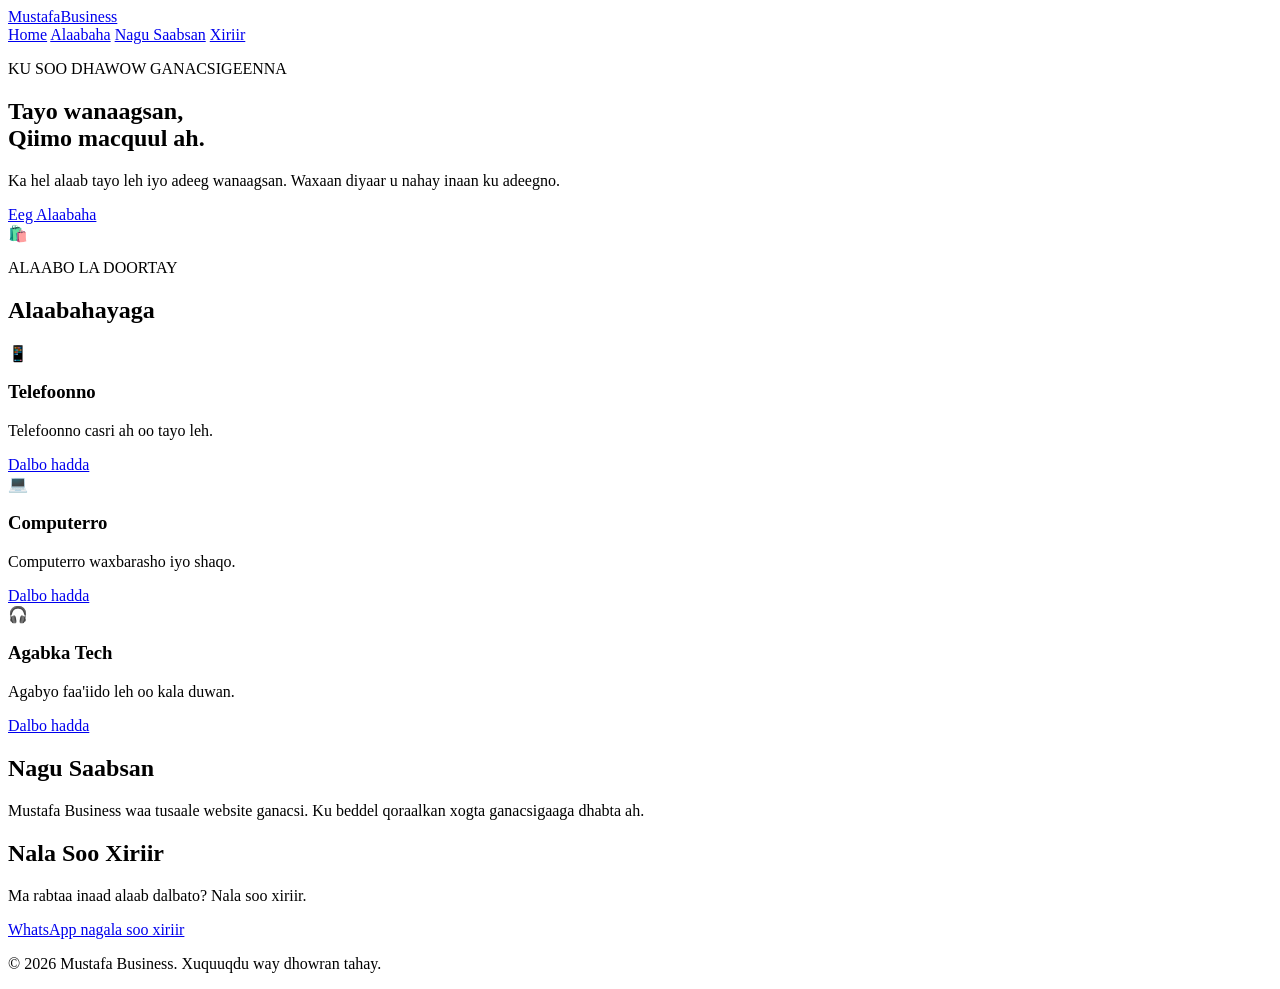
==== index.html @ feedfe89 "Add files via upload" ====
<!DOCTYPE html>
<html lang="so">
<head>
    <meta charset="UTF-8">
    <meta name="viewport" content="width=device-width, initial-scale=1.0">
    <title>Mustafa Business</title>
    <link rel="stylesheet" href="chat.css">
</head>
<body>

    <header>
        <a class="logo" href="#">Mustafa<span>Business</span></a>
        <nav>
            <a href="#home">Home</a>
            <a href="#products">Alaabaha</a>
            <a href="#about">Nagu Saabsan</a>
            <a href="#contact">Xiriir</a>
        </nav>
    </header>

    <section class="hero" id="home">
        <div class="hero-content">
            <p class="tag">KU SOO DHAWOW GANACSIGEENNA</p>
            <h1>Tayo wanaagsan,<br>Qiimo macquul ah.</h1>
            <p>Ka hel alaab tayo leh iyo adeeg wanaagsan.
               Waxaan diyaar u nahay inaan ku adeegno.</p>
            <a class="btn" href="#products">Eeg Alaabaha</a>
        </div>
        <div class="hero-icon">🛍️</div>
    </section>

    <section class="products" id="products">
        <p class="tag">ALAABO LA DOORTAY</p>
        <h2>Alaabahayaga</h2>
        <div class="product-grid">

            <article class="product">
                <div class="product-image">📱</div>
                <h3>Telefoonno</h3>
                <p>Telefoonno casri ah oo tayo leh.</p>
                <a class="order" href="#contact">Dalbo hadda</a>
            </article>

            <article class="product">
                <div class="product-image">💻</div>
                <h3>Computerro</h3>
                <p>Computerro waxbarasho iyo shaqo.</p>
                <a class="order" href="#contact">Dalbo hadda</a>
            </article>

            <article class="product">
                <div class="product-image">🎧</div>
                <h3>Agabka Tech</h3>
                <p>Agabyo faa'iido leh oo kala duwan.</p>
                <a class="order" href="#contact">Dalbo hadda</a>
            </article>

        </div>
    </section>

    <section class="about" id="about">
        <h2>Nagu Saabsan</h2>
        <p>Mustafa Business waa tusaale website ganacsi.
           Ku beddel qoraalkan xogta ganacsigaaga dhabta ah.</p>
    </section>

    <section class="contact" id="contact">
        <h2>Nala Soo Xiriir</h2>
        <p>Ma rabtaa inaad alaab dalbato? Nala soo xiriir.</p>
        <!-- Ku beddel lambarka hoose lambarkaaga WhatsApp -->
        <a class="btn" href="https://wa.me/252905451115">
            WhatsApp nagala soo xiriir
        </a>
    </section>

    <footer>
        <p>© 2026 Mustafa Business. Xuquuqdu way dhowran tahay.</p>
    </footer>

</body>
</html>
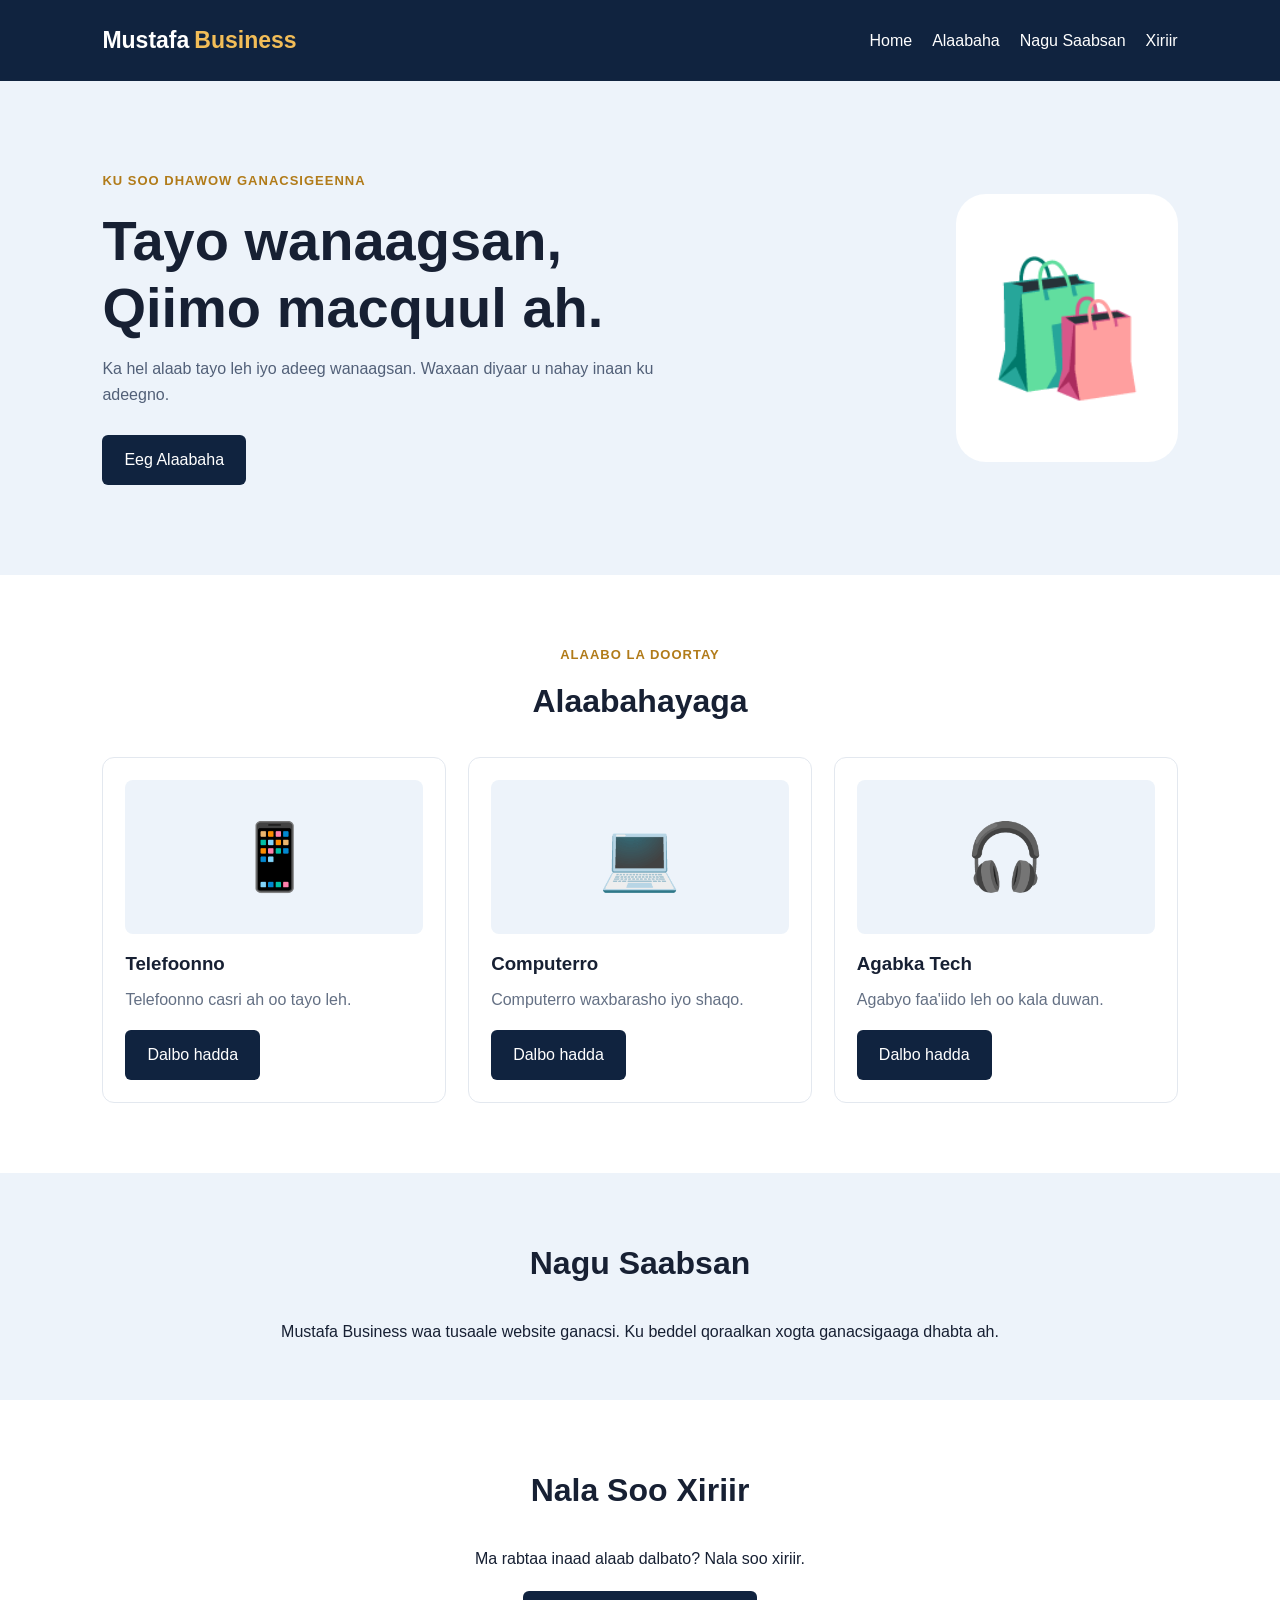
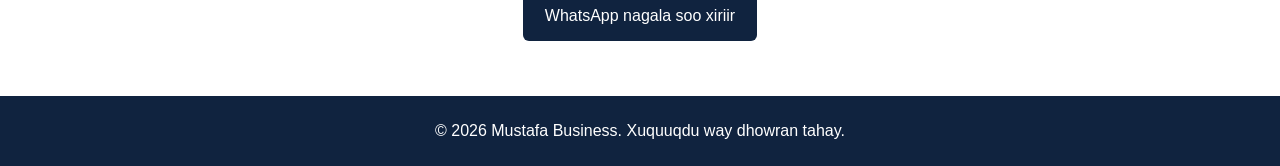
==== commit 10e27914: "Add files via upload" ====
--- a/index.html
+++ b/index.html
@@ -5,7 +5,7 @@
     <meta charset="UTF-8">
     <meta name="viewport" content="width=device-width, initial-scale=1.0">
     <title>Mustafa Business</title>
-    <link rel="stylesheet" href="chat.css">
+    <link rel="stylesheet" href="style.css">
 </head>
 <body>
 
--- a/style.css
+++ b/style.css
@@ -0,0 +1,195 @@
+
+* {
+    margin: 0;
+    padding: 0;
+    box-sizing: border-box;
+}
+
+html {
+    scroll-behavior: smooth;
+}
+
+body {
+    font-family: Arial, sans-serif;
+    color: #172033;
+    background: #ffffff;
+    line-height: 1.6;
+}
+
+header {
+    display: flex;
+    justify-content: space-between;
+    align-items: center;
+    padding: 22px 8%;
+    background: #10233f;
+    color: white;
+    flex-wrap: wrap;
+    gap: 15px;
+}
+
+.logo {
+    font-size: 23px;
+    font-weight: bold;
+    color: white;
+    text-decoration: none;
+}
+
+.logo span {
+    color: #f2bd58;
+    margin-left: 5px;
+}
+
+nav {
+    display: flex;
+    gap: 20px;
+    flex-wrap: wrap;
+}
+
+nav a {
+    color: white;
+    text-decoration: none;
+}
+
+nav a:hover {
+    color: #f2bd58;
+}
+
+.hero {
+    background: #edf3fa;
+    padding: 90px 8%;
+    display: flex;
+    align-items: center;
+    justify-content: space-between;
+    gap: 30px;
+}
+
+.hero-content {
+    max-width: 570px;
+}
+
+.tag {
+    color: #b17b19;
+    font-weight: bold;
+    font-size: 13px;
+    letter-spacing: 1px;
+}
+
+h1 {
+    font-size: clamp(34px, 5vw, 56px);
+    line-height: 1.2;
+    margin: 15px 0;
+}
+
+.hero-content > p:not(.tag) {
+    margin-bottom: 28px;
+    color: #526078;
+}
+
+.btn, .order {
+    display: inline-block;
+    background: #10233f;
+    color: white;
+    padding: 12px 22px;
+    text-decoration: none;
+    border-radius: 6px;
+}
+
+.btn:hover, .order:hover {
+    background: #b17b19;
+}
+
+.hero-icon {
+    font-size: 130px;
+    background: white;
+    border-radius: 30px;
+    padding: 30px;
+}
+
+.products {
+    padding: 70px 8%;
+    text-align: center;
+}
+
+h2 {
+    font-size: 32px;
+    margin: 10px 0 30px;
+}
+
+.product-grid {
+    display: grid;
+    grid-template-columns: repeat(3, minmax(0, 1fr));
+    gap: 22px;
+    text-align: left;
+}
+
+.product {
+    border: 1px solid #e3e8ef;
+    padding: 22px;
+    border-radius: 12px;
+}
+
+.product-image {
+    background: #edf3fa;
+    padding: 25px;
+    text-align: center;
+    font-size: 65px;
+    border-radius: 8px;
+}
+
+.product h3 {
+    margin-top: 15px;
+}
+
+.product p {
+    color: #647084;
+    margin: 8px 0 18px;
+}
+
+.about, .contact {
+    padding: 55px 8%;
+    text-align: center;
+}
+
+.about {
+    background: #edf3fa;
+}
+
+.contact p {
+    margin-bottom: 20px;
+}
+
+footer {
+    background: #10233f;
+    color: white;
+    text-align: center;
+    padding: 22px;
+}
+
+@media (max-width: 700px) {
+    header {
+        flex-direction: column;
+    }
+
+    nav {
+        justify-content: center;
+        gap: 12px;
+    }
+
+    .hero {
+        flex-direction: column;
+        text-align: center;
+        padding: 55px 6%;
+    }
+
+    .hero-icon {
+        font-size: 80px;
+    }
+
+    .product-grid {
+        grid-template-columns: 1fr;
+    }
+
+    .products {
+        padding: 50px 6%;
+    }
+}
